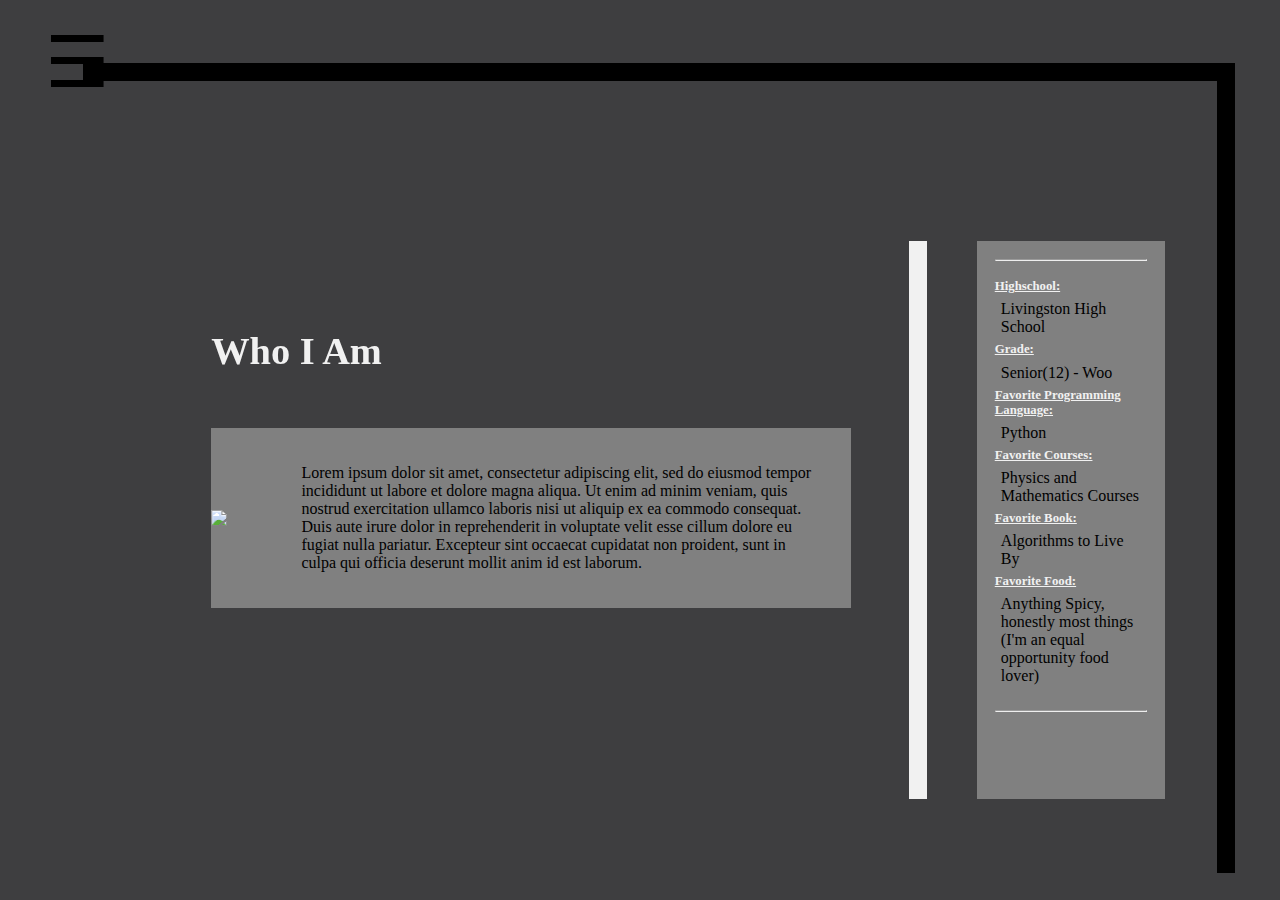
==== aboutMePage.html @ f702bfa5 "initial commit" ====
<!DOCTYPE html>
<html lang="en">
<head>
    <meta charset="UTF-8">
    <meta name="viewport" content="width=device-width, initial-scale=1.0">
    <meta http-equiv="X-UA-Compatible" content="ie=edge">
    <link rel="stylesheet" href="aboutMePage.css">
    <!-- <script src="index.js"></script> -->
    <title>About Me</title>
    <script>
        function openNav() {
            document.getElementById("mySidenav").style.width = "15vw";
            document.getElementById("border").style.width = "82vw";
        }
                  
        function closeNav() {
            document.getElementById("mySidenav").style.width = "0vw";
            document.getElementById("border").style.width = "90vw";
        }
    </script>
</head>
<body>
    
    <div class ="container">
        <div class = "subContainer1">
            <h1>Who I Am</h1>
            <img src="imagesPics/profilePic.jpg" id = "profPic">
            <div>
                <p id = "aboutMePara">Lorem ipsum dolor sit amet, consectetur adipiscing elit, sed do eiusmod tempor incididunt ut labore et dolore magna aliqua. Ut enim ad minim veniam, quis nostrud exercitation ullamco laboris nisi ut aliquip ex ea commodo consequat. Duis aute irure dolor in reprehenderit in voluptate velit esse cillum dolore eu fugiat nulla pariatur. Excepteur sint occaecat cupidatat non proident, sunt in culpa qui officia deserunt mollit anim id est laborum.</p>
            </div>
        </div>
        <div class = "subContainer2">
            <div class = "space"></div>
            <div class = "info">
                <hr></br>
                <h2>Highschool:</h2>
                <div class = "ans"> Livingston High School </div>
                <h2>Grade:</h2>
                <div class = "ans"> Senior(12) - Woo </div>
                <h2>Favorite Programming Language:</h2>
                <div class = "ans"> Python </div>
                <h2>Favorite Courses:</h2>
                <div class = "ans"> Physics and Mathematics Courses </div>
                <h2>Favorite Book:</h2>
                <div class = "ans"> Algorithms to Live By </div>
                <h2>Favorite Food:</h2>
                <div class = "ans"> Anything Spicy, honestly most things (I'm an equal opportunity food lover) </div>
            </br><hr>
            </div>
        </div>
        <div id = "border">
            <div></div>
        </div>
        <div class = "subContainer">
            <div id = "backgroundImage"></div>
            <div id="mySidenav" class="sidenav">
                <a href="javascript:void(0)" class="closebtn" onclick="closeNav()">&times;</a>
                <a href="index.html">Home</a>
                <a href="#">About Me</a>
                <a href="#">Passions</a>
                <a href="#">The Future</a>
                <a href="hobbiesPage.html">Hobbies</a>
                <a href="thoughtsPage.html">Random Thoughts/ Questions</a>
            </div>
            <span style="font-size:8vh;cursor:pointer" onclick="openNav()" class = "spanL">&#9776; </span>
        </div>
    </div>
</body>
</html>
---- aboutMePage.css ----
* {
    padding: 0;
    margin: 0;
    box-sizing: border-box;
}
h1 {
    position: absolute;
    color: #f1f1f1;
    font-size: 3vw;
    top: -11vh;
}
h2 {
    color: #f1f1f1;
    font-size: 1vw;
    text-decoration: underline;
}
.ans {
    margin: .68vh;
}
.subContainer1 {
    position: absolute;
    width: 50vw;
    height: auto;
    /* border: 1vh solid black; */
    background: grey;
    display: flex;
    align-items: center;
    z-index: 1;
    top: 57.5vh;
    left: 41.5vw;
    transform: translate(-50%, -50%);
}
.subContainer2 {
    position: absolute;
    width: 20vw;
    height: 62vh;
    border-left: 2vh solid #f1f1f1;
    top: 57.8vh;
    left: 81vw;
    transform: translate(-50%,-50%);
    z-index: 2;
    display: flex;
}
.space {
    width: 4.25vw;
    height: 62vh;
}
.info {
    padding: 2vh;
    width: 15.75vw;
    height: 62vh;
    background-color: grey;
}
#profPic {
    width: 21vw;
    height: auto;
}
#aboutMePara {
    margin: 4vh;
}
.subContainer {
    position: relative;
}
#border {
    position: absolute;
    border-top: 2vh solid black;
    border-right: 2vh solid black;
    top: 7vh;
    right: 5vh;
    z-index: 0;
    width: 90vw;
    height: 90vh;
    transition: .2;
}
#backgroundImage {
    position: fixed;
    z-index: -1;
    top: 0;
    /* background-image: url(imagesPics/background.png);
    background-repeat: no-repeat;
    background-size: 100%;
    background-position-y: 35%; */
    background-color: #4E4E50;
    height: 100vh;
    width: 100%;
    filter: brightness(80%);
}
.spanL {
    position: relative;
    top: 2.25vh;
    left: 5vh;
}
.sidenav {
    height: 100%;
    width: 0;
    position: fixed;
    z-index: 1;
    top: 0;
    left: 0;
    background-color: rgba(212, 212, 212, 0.50);
    overflow-x: hidden;
    transition: 0.2s;
    padding-top: 6vw;
    /* border: 2px solid black; */
}
.sidenav a {
    padding: 2vw 1vw 1vw 3vw;
    text-decoration: none;
    font-size: 1.5vw;
    color: black;
    display: block;
    transition: color 0.3s;
}
.sidenav a:hover {
  color: #f1f1f1;
}
.sidenav .closebtn {
    position: absolute;
    top: -2vh;
    right: 1vw;
    font-size: 3vw;
    margin-left: 6vw;
}
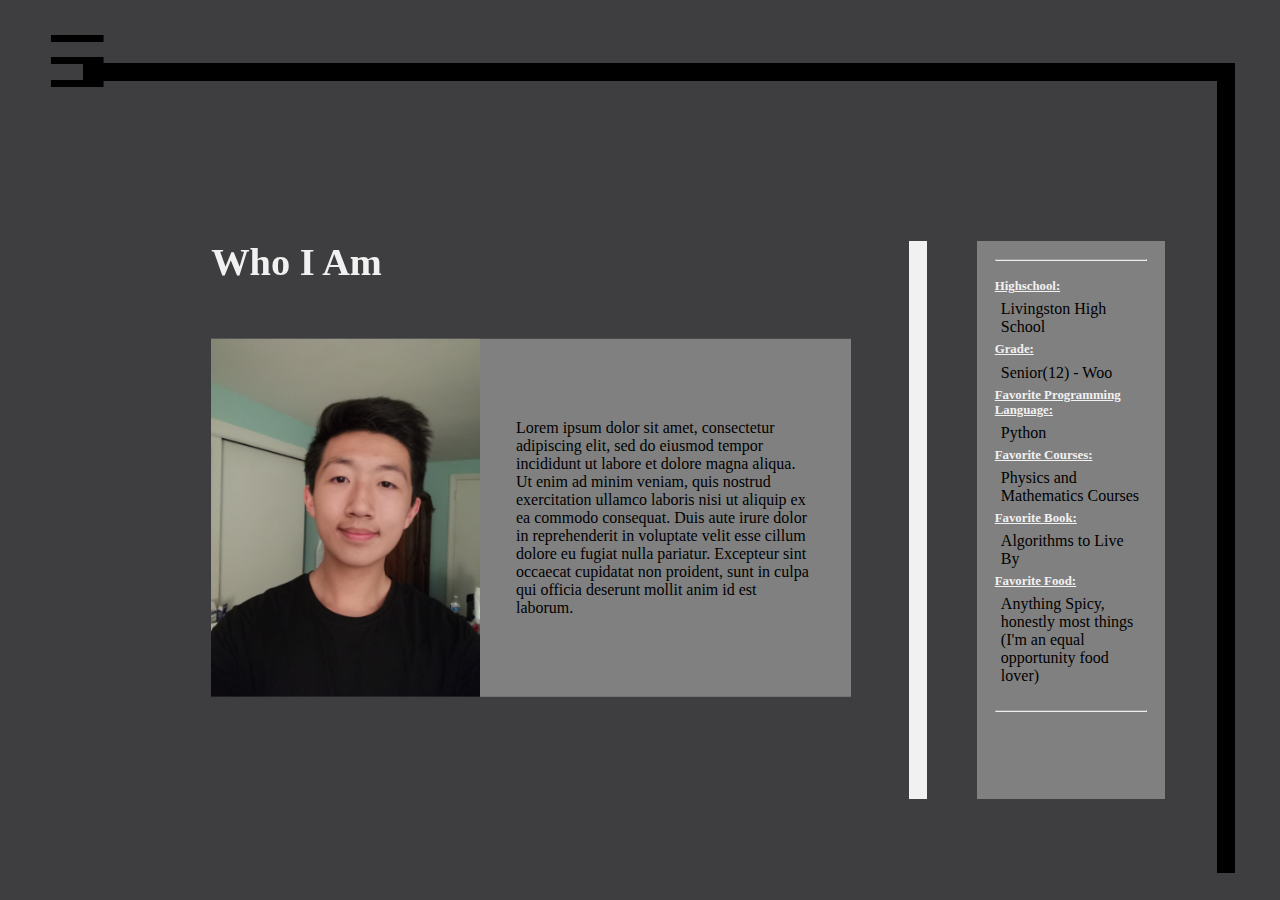
==== commit daff2c10: "updated profilePic" ====
--- a/aboutMePage.html
+++ b/aboutMePage.html
@@ -24,7 +24,7 @@
     <div class ="container">
         <div class = "subContainer1">
             <h1>Who I Am</h1>
-            <img src="imagesPics/profilePic.jpg" id = "profPic">
+            <img src="profilePic.jpg" id = "profPic">
             <div>
                 <p id = "aboutMePara">Lorem ipsum dolor sit amet, consectetur adipiscing elit, sed do eiusmod tempor incididunt ut labore et dolore magna aliqua. Ut enim ad minim veniam, quis nostrud exercitation ullamco laboris nisi ut aliquip ex ea commodo consequat. Duis aute irure dolor in reprehenderit in voluptate velit esse cillum dolore eu fugiat nulla pariatur. Excepteur sint occaecat cupidatat non proident, sunt in culpa qui officia deserunt mollit anim id est laborum.</p>
             </div>
@@ -66,4 +66,4 @@
         </div>
     </div>
 </body>
-</html>+</html>
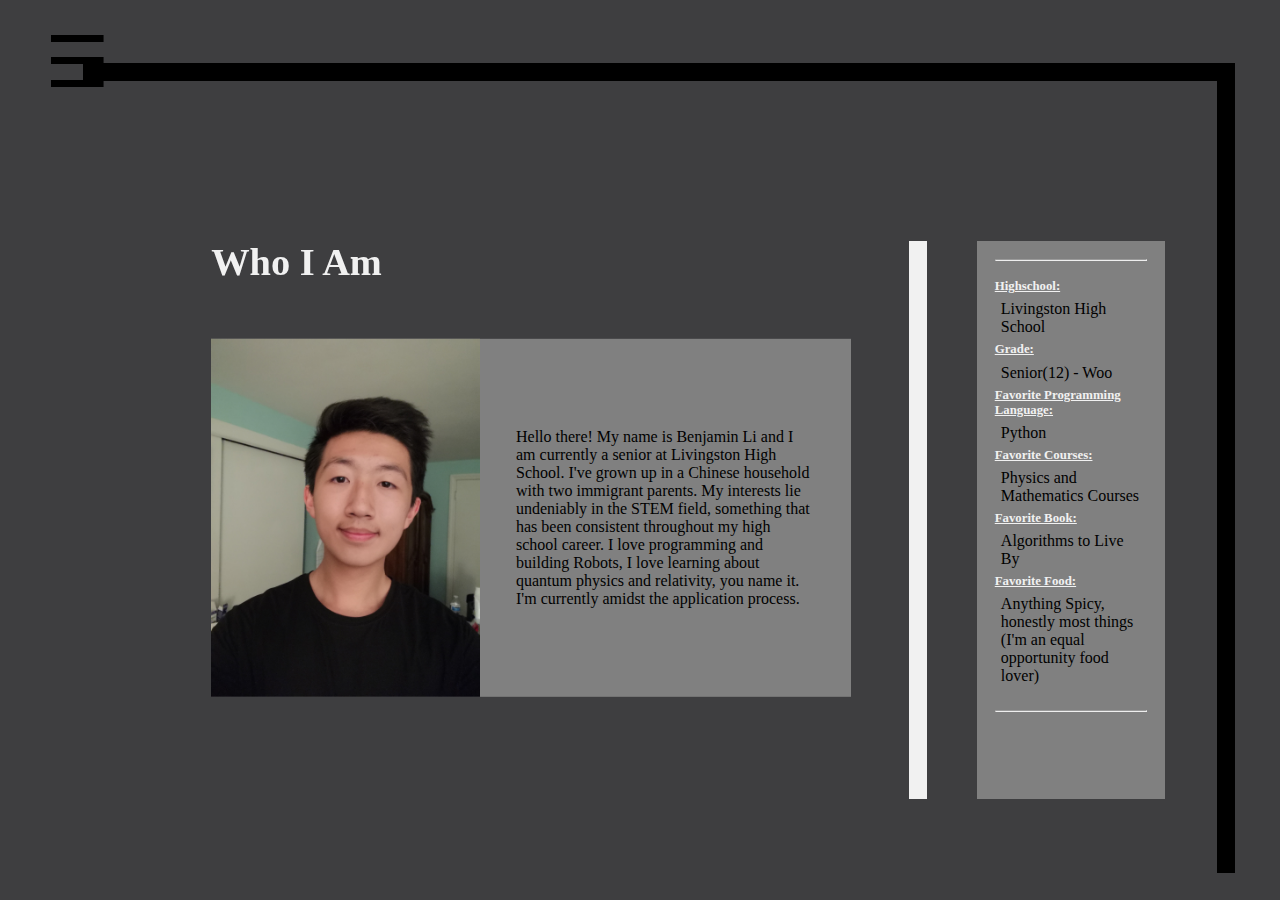
==== commit 1636d045: "update" ====
--- a/aboutMePage.html
+++ b/aboutMePage.html
@@ -26,7 +26,7 @@
             <h1>Who I Am</h1>
             <img src="profilePic.jpg" id = "profPic">
             <div>
-                <p id = "aboutMePara">Lorem ipsum dolor sit amet, consectetur adipiscing elit, sed do eiusmod tempor incididunt ut labore et dolore magna aliqua. Ut enim ad minim veniam, quis nostrud exercitation ullamco laboris nisi ut aliquip ex ea commodo consequat. Duis aute irure dolor in reprehenderit in voluptate velit esse cillum dolore eu fugiat nulla pariatur. Excepteur sint occaecat cupidatat non proident, sunt in culpa qui officia deserunt mollit anim id est laborum.</p>
+                <p id = "aboutMePara">Hello there! My name is Benjamin Li and I am currently a senior at Livingston High School. I've grown up in a Chinese household with two immigrant parents. My interests lie undeniably in the STEM field, something that has been consistent throughout my high school career. I love programming and building Robots, I love learning about quantum physics and relativity, you name it. I'm currently amidst the application process.</p>
             </div>
         </div>
         <div class = "subContainer2">
